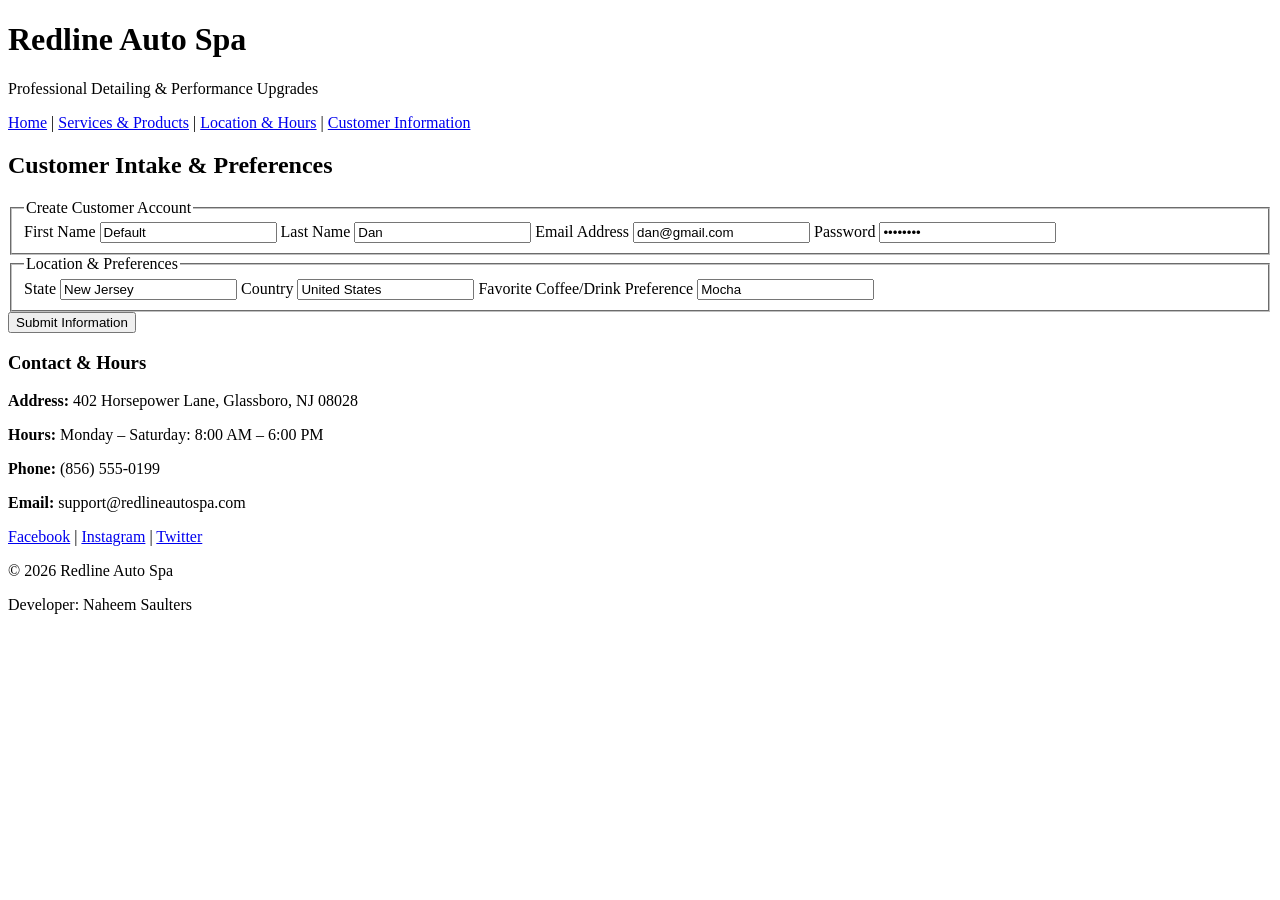
==== CUSTOMER.html @ 91a63f56 "Add files via upload Lab 2" ====
<!DOCTYPE html>
<html lang="en">
<head>
    <meta charset="UTF-8">
    <meta name="viewport" content="width=device-width, initial-scale=1.0">
    <title>Redline Auto Spa - Customer Information</title>
    <link rel="stylesheet" href="HOME.css">
</head>
<body>

    <header>
        <h1>Redline Auto Spa</h1>
        <p>Professional Detailing & Performance Upgrades</p>
        
        <nav>
            <a href="HOME.html">Home</a> | 
            <a href="PRODUCTS.html">Services & Products</a> | 
            <a href="LOCATION.html">Location & Hours</a> | 
            <a href="CUSTOMER.html">Customer Information</a>
        </nav>
    </header>

    <main>
        <h2>Customer Intake & Preferences</h2>
        
        <form action="#" method="POST">
            <!-- Customer Account Section -->
            <fieldset>
                <legend>Create Customer Account</legend>
                
                <label for="firstname">First Name</label>
                <input type="text" id="firstname" name="firstname" value="Default" required>

                <label for="lastname">Last Name</label>
                <input type="text" id="lastname" name="lastname" value="Dan" required>

                <label for="email">Email Address</label>
                <input type="email" id="email" name="email" value="dan@gmail.com" required>

                <label for="password">Password</label>
                <input type="password" id="password" name="password" value="********" required>
            </fieldset>

            <!-- Location & Preferences Section -->
            <fieldset>
                <legend>Location & Preferences</legend>

                <label for="state">State</label>
                <input type="text" id="state" name="state" value="New Jersey">

                <label for="country">Country</label>
                <input type="text" id="country" name="country" value="United States">

                <label for="coffee-drink">Favorite Coffee/Drink Preference</label>
                <input list="drinks" id="coffee-drink" name="coffee_drink" value="Mocha">
                <datalist id="drinks">
                    <option value="Espresso">
                    <option value="Americano">
                    <option value="Latte">
                    <option value="Mocha">
                    <option value="Cold Brew">
                </datalist>
            </fieldset>

            <button type="submit">Submit Information</button>
        </form>
    </main>

    <footer>
        <h3>Contact & Hours</h3>
        <p><strong>Address:</strong> 402 Horsepower Lane, Glassboro, NJ 08028</p>
        <p><strong>Hours:</strong> Monday – Saturday: 8:00 AM – 6:00 PM</p>
        <p><strong>Phone:</strong> (856) 555-0199</p>
        <p><strong>Email:</strong> support@redlineautospa.com</p>
        <div class="social-links">
            <a href="https://facebook.com" target="_blank">Facebook</a> | 
            <a href="https://instagram.com" target="_blank">Instagram</a> | 
            <a href="https://twitter.com" target="_blank">Twitter</a>
        </div>
        <p>&copy; 2026 Redline Auto Spa</p>
        <p class="developer-sig">Developer: Naheem Saulters</p>
    </footer>

</body>
</html>
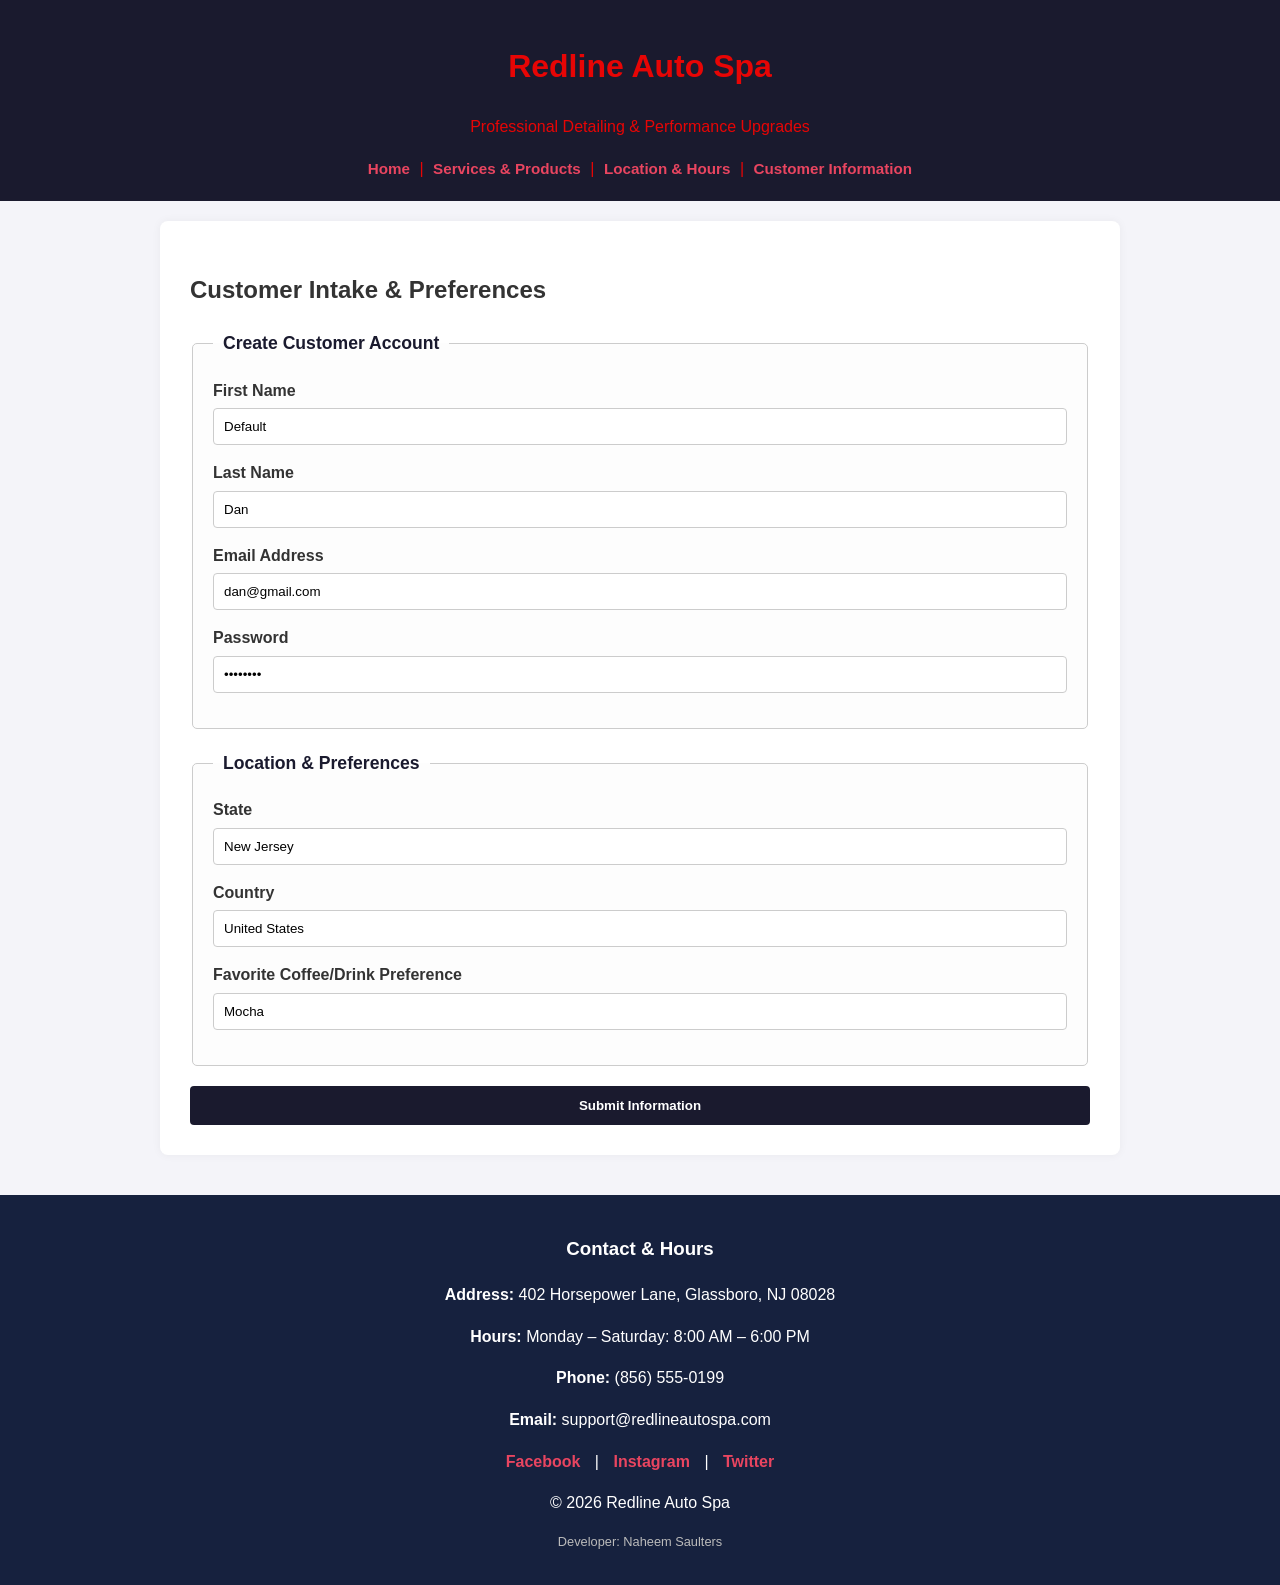
==== commit 00be9fd4: "Fix HTML formatting and update links" ====
--- a/CUSTOMER.html
+++ b/CUSTOMER.html
@@ -13,7 +13,7 @@
         <p>Professional Detailing & Performance Upgrades</p>
         
         <nav>
-            <a href="HOME.html">Home</a> | 
+            <a href="index.html">Home</a> | 
             <a href="PRODUCTS.html">Services & Products</a> | 
             <a href="LOCATION.html">Location & Hours</a> | 
             <a href="CUSTOMER.html">Customer Information</a>
@@ -82,4 +82,4 @@
     </footer>
 
 </body>
-</html>+</html>
--- a/HOME.css
+++ b/HOME.css
@@ -0,0 +1,184 @@
+body {
+    font-family: Arial, sans-serif;
+    margin: 0;
+    padding: 0;
+    background-color: #f4f4f9;
+    color: #333;
+    line-height: 1.6;
+}
+
+header {
+    background-color: #1a1a2e;
+    color: #e70505;
+    padding: 20px;
+    text-align: center;
+}
+
+header nav a {
+    color: #e94560;
+    text-decoration: none;
+    font-weight: bold;
+    margin: 0 5px;
+    font-size: 0.95rem;
+}
+
+header nav a:hover {
+    text-decoration: underline;
+}
+
+main {
+    max-width: 900px;
+    margin: 20px auto;
+    background: #ffffff;
+    padding: 30px;
+    border-radius: 8px;
+    box-shadow: 0px 0px 10px rgba(0, 0, 0, 0.05);
+}
+
+section {
+    margin-bottom: 25px;
+}
+
+img {
+    max-width: 100%;
+    height: auto;
+    border-radius: 5px;
+}
+
+ul {
+    list-style-type: square;
+    padding-left: 20px;
+}
+
+li {
+    margin-bottom: 10px;
+}
+
+/* Flexbox Layout for Columns */
+.flex-container {
+    display: flex;
+    justify-content: space-between;
+    gap: 20px;
+    margin-bottom: 25px;
+}
+
+.flex-col {
+    flex: 1;
+    background: #fdfdfd;
+    padding: 20px;
+    border-radius: 5px;
+    border: 1px solid #ddd;
+}
+
+/* Table Styling for Hours */
+table {
+    width: 100%;
+    border-collapse: collapse;
+    margin: 15px 0;
+}
+
+th, td {
+    border: 1px solid #ccc;
+    padding: 10px;
+    text-align: left;
+}
+
+th {
+    background-color: #1a1a2e;
+    color: #ffffff;
+}
+
+/* Form Styling (Lab 2) */
+fieldset {
+    border: 1px solid #ccc;
+    border-radius: 5px;
+    padding: 20px;
+    margin-bottom: 20px;
+    background-color: #fdfdfd;
+}
+
+legend {
+    font-weight: bold;
+    color: #1a1a2e;
+    font-size: 1.1rem;
+    padding: 0 10px;
+}
+
+label {
+    display: block;
+    margin-bottom: 5px;
+    font-weight: bold;
+    color: #333;
+}
+
+input, select {
+    width: 100%;
+    padding: 10px;
+    margin-bottom: 15px;
+    border: 1px solid #ccc;
+    border-radius: 4px;
+    box-sizing: border-box;
+}
+
+button[type="submit"] {
+    background-color: #1a1a2e;
+    color: white;
+    padding: 12px 20px;
+    border: none;
+    border-radius: 4px;
+    cursor: pointer;
+    font-weight: bold;
+    width: 100%;
+}
+
+button[type="submit"]:hover {
+    background-color: #e94560;
+}
+
+/* Iframe Styling for Video & Map */
+.video-container, .map-container {
+    position: relative;
+    width: 100%;
+    padding-bottom: 56.25%;
+    height: 0;
+    margin-bottom: 20px;
+}
+
+.video-container iframe, .map-container iframe {
+    position: absolute;
+    top: 0;
+    left: 0;
+    width: 100%;
+    height: 100%;
+    border-radius: 5px;
+    border: none;
+}
+
+footer {
+    background-color: #16213e;
+    color: #ffffff;
+    text-align: center;
+    padding: 20px;
+    margin-top: 40px;
+}
+
+.social-links {
+    margin-top: 10px;
+}
+
+.social-links a {
+    color: #e94560;
+    text-decoration: none;
+    margin: 0 10px;
+    font-weight: bold;
+}
+
+.social-links a:hover {
+    text-decoration: underline;
+}
+
+.developer-sig {
+    font-size: 0.8rem;
+    color: #bbb;
+    margin-top: 10px;
+}
